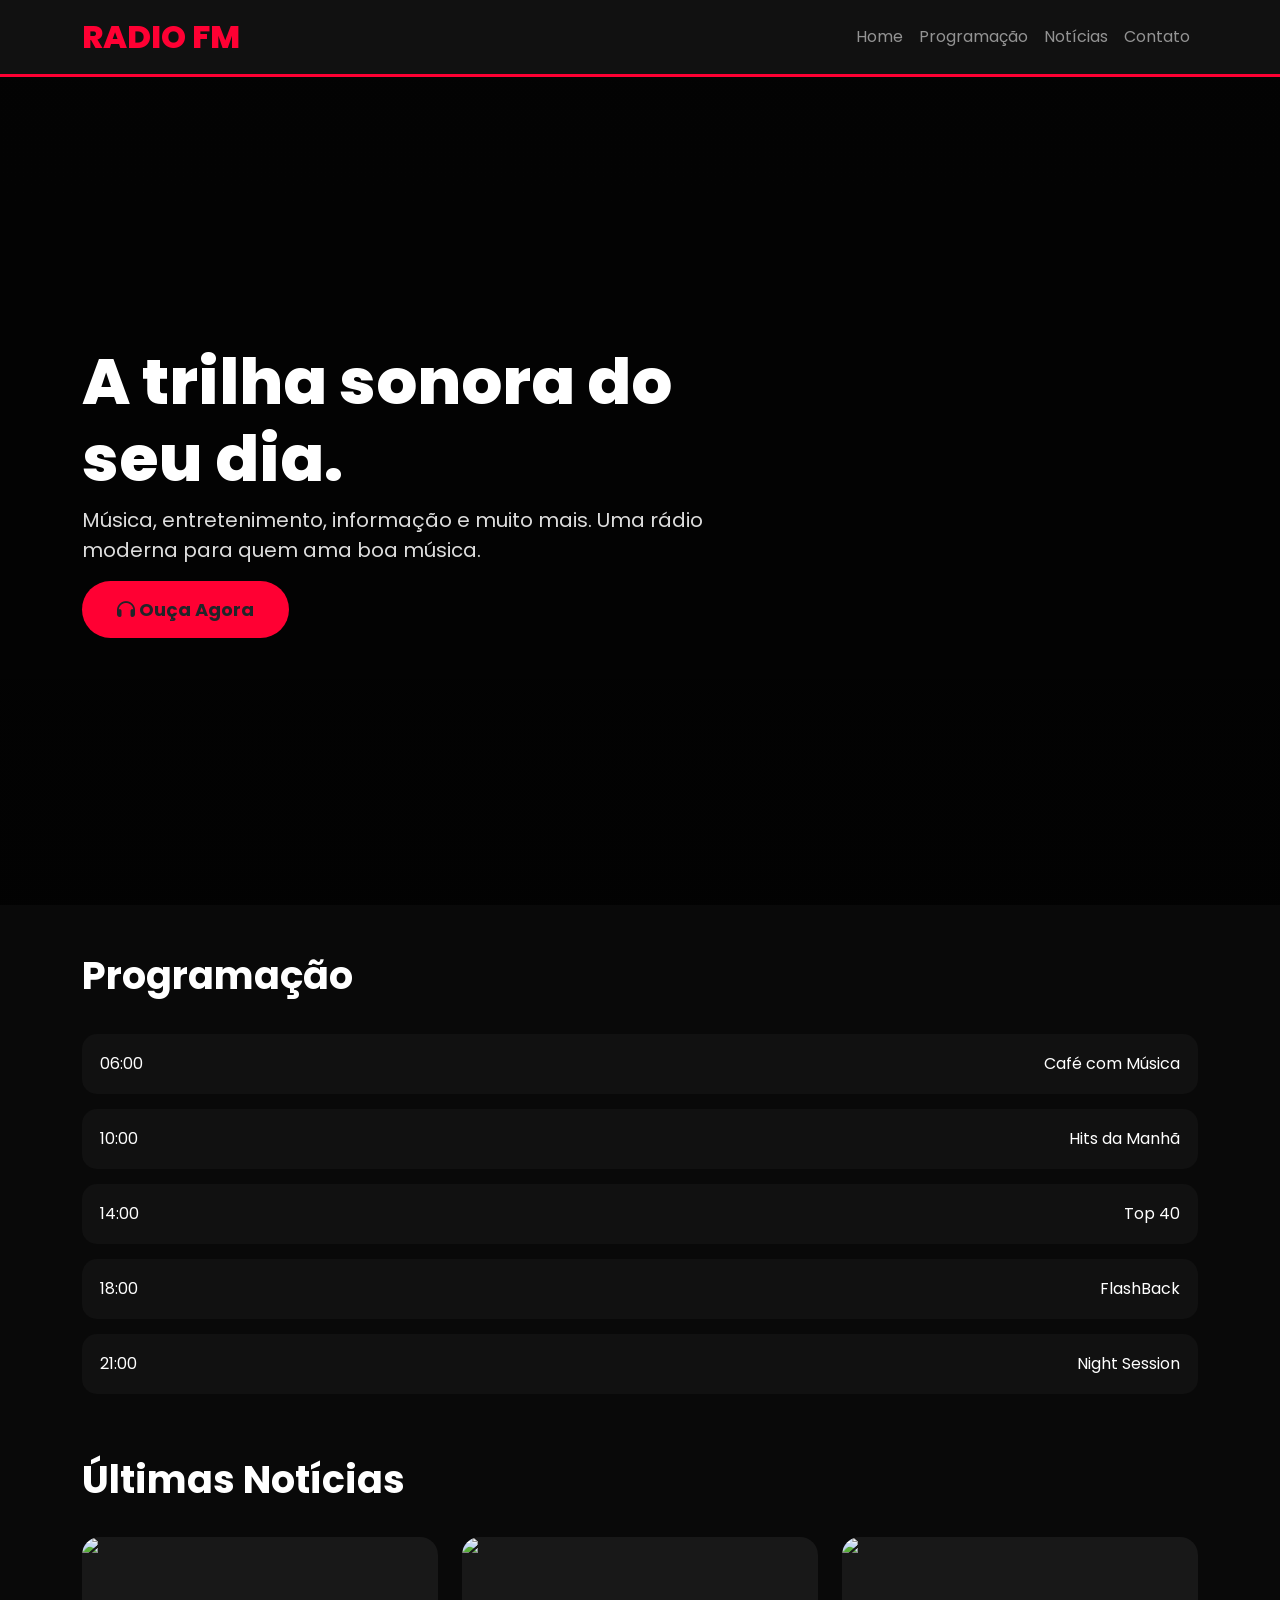
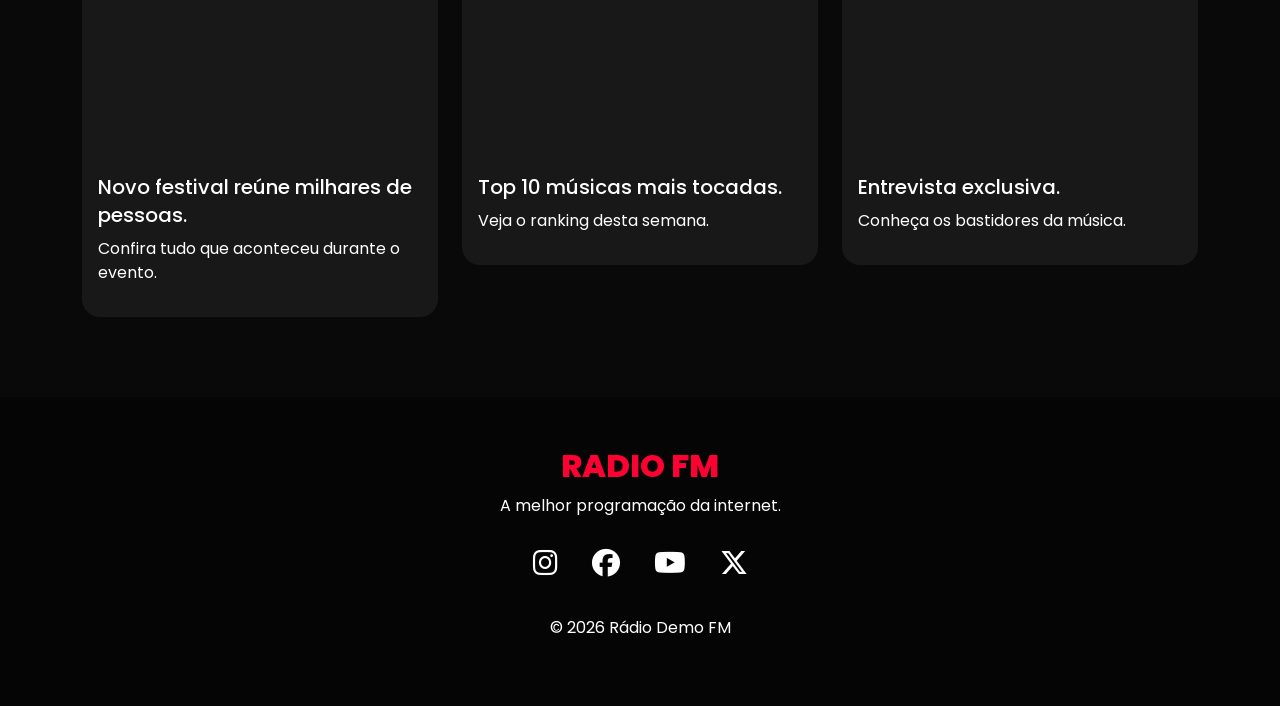
==== index.html @ 312b749b "Add initial HTML structure for Rádio Demo FM" ====
<!DOCTYPE html>
<html lang="pt-BR">
<head>
<meta charset="UTF-8">
<meta name="viewport" content="width=device-width, initial-scale=1.0">
<title>Rádio Demo FM</title>

<link href="https://cdn.jsdelivr.net/npm/bootstrap@5.3.7/dist/css/bootstrap.min.css" rel="stylesheet">
<link rel="stylesheet" href="https://cdnjs.cloudflare.com/ajax/libs/font-awesome/6.7.2/css/all.min.css">
<link href="https://fonts.googleapis.com/css2?family=Poppins:wght@300;400;600;700;800&display=swap" rel="stylesheet">

<style>

*{
margin:0;
padding:0;
box-sizing:border-box;
font-family:Poppins,sans-serif;
}

body{
background:#090909;
color:white;
}

a{
text-decoration:none;
color:white;
}

.navbar{
background:#111;
border-bottom:3px solid #ff0033;
}

.logo{
font-size:32px;
font-weight:800;
color:#ff0033;
}

.hero{

height:92vh;

background:
linear-gradient(rgba(0,0,0,.65),rgba(0,0,0,.75)),
url("https://images.unsplash.com/photo-1516280440614-37939bbacd81?w=1600") center/cover;

display:flex;
align-items:center;

}

.hero h1{

font-size:64px;
font-weight:800;

}

.hero p{

font-size:20px;
color:#ddd;

}

.btn-radio{

background:#ff0033;
border:none;
padding:15px 35px;
border-radius:50px;
font-weight:bold;
font-size:18px;
transition:.3s;

}

.btn-radio:hover{

transform:scale(1.05);
background:#ff2957;

}

.player{

background:#151515;
padding:30px;
border-radius:20px;
margin-top:-70px;
box-shadow:0 15px 40px rgba(0,0,0,.45);

}

.player h3{

font-size:22px;
margin-bottom:15px;

}

.play{

width:75px;
height:75px;
border-radius:50%;
background:#ff0033;
border:none;
font-size:28px;
color:white;

}

.status{

display:inline-block;
background:#00cc66;
padding:5px 15px;
border-radius:30px;
font-size:14px;

}

.section-title{

font-size:38px;
font-weight:700;
margin-bottom:35px;

}

.card-news{

background:#181818;
border:none;
border-radius:18px;
overflow:hidden;
transition:.35s;

}

.card-news:hover{

transform:translateY(-8px);

}

.card-news img{

height:200px;
object-fit:cover;

}

.card-body{

color:white;

}

.schedule{

background:#111;
padding:18px;
border-radius:15px;
margin-bottom:15px;
display:flex;
justify-content:space-between;

}

footer{

background:#050505;
padding:50px 0;
margin-top:80px;

}

.social i{

font-size:28px;
margin:15px;
transition:.3s;

}

.social i:hover{

color:#ff0033;
transform:scale(1.2);

}

    .card{
    transition:.35s;
    border-radius:18px;
    overflow:hidden;
}

.card:hover{
    transform:translateY(-8px);
    box-shadow:0 15px 40px rgba(255,0,60,.25)!important;
}

.card img{
    height:220px;
    object-fit:cover;
}

.card-title,
.card h5{
    line-height:1.4;
}

.badge{
    font-weight:500;
    padding:8px 14px;
    border-radius:30px;
}


</style>

</head>

<body>

<nav class="navbar navbar-expand-lg navbar-dark">

<div class="container">

<a class="navbar-brand logo" href="#">RADIO FM</a>

<button class="navbar-toggler" data-bs-toggle="collapse" data-bs-target="#menu">
<span class="navbar-toggler-icon"></span>
</button>

<div class="collapse navbar-collapse" id="menu">

<ul class="navbar-nav ms-auto">

<li class="nav-item"><a class="nav-link" href="ct.html">Home</a></li>
<li class="nav-item"><a class="nav-link" href="ct.html">Programação</a></li>
<li class="nav-item"><a class="nav-link" href="ct.html">Notícias</a></li>
<li class="nav-item"><a class="nav-link" href="ct.html">Contato</a></li>

</ul>

</div>

</div>

</nav>

<section class="hero">

<div class="container">

<div class="row">

<div class="col-lg-7">

<h1>A trilha sonora do seu dia.</h1>

<p>
Música, entretenimento, informação e muito mais.
Uma rádio moderna para quem ama boa música.
</p>

<button class="btn btn-radio" onclick="abrirPlayer()">
    <i class="fa-solid fa-headphones"></i>
    Ouça Agora
</button>

</div>

</div>

</div>

</section>


<section class="container py-5">

<h2 class="section-title">

Programação

</h2>

<div class="schedule">

<span>06:00</span>

<span>Café com Música</span>

</div>

<div class="schedule">

<span>10:00</span>

<span>Hits da Manhã</span>

</div>

<div class="schedule">

<span>14:00</span>

<span>Top 40</span>

</div>

<div class="schedule">

<span>18:00</span>

<span>FlashBack</span>

</div>

<div class="schedule">

<span>21:00</span>

<span>Night Session</span>

</div>

</section>

<section class="container">

<h2 class="section-title">

Últimas Notícias

</h2>

<div class="row g-4">

<div class="col-lg-4">

<div class="card card-news">

<img src="https://picsum.photos/600/400?1">

<div class="card-body">

<h5>Novo festival reúne milhares de pessoas.</h5>

<p>

Confira tudo que aconteceu durante o evento.

</p>

</div>

</div>

</div>

<div class="col-lg-4">

<div class="card card-news">

<img src="https://picsum.photos/600/400?2">

<div class="card-body">

<h5>Top 10 músicas mais tocadas.</h5>

<p>

Veja o ranking desta semana.

</p>

</div>

</div>

</div>

<div class="col-lg-4">

<div class="card card-news">

<img src="https://picsum.photos/600/400?3">

<div class="card-body">

<h5>Entrevista exclusiva.</h5>

<p>

Conheça os bastidores da música.

</p>

</div>

</div>

</div>

</div>

</section>

<footer>

<div class="container text-center">

<h3 class="logo">

RADIO FM

</h3>

<p>

A melhor programação da internet.

</p>

<div class="social">

<i class="fab fa-instagram"></i>

<i class="fab fa-facebook"></i>

<i class="fab fa-youtube"></i>

<i class="fab fa-x-twitter"></i>

</div>

<p class="mt-4">

© 2026 Rádio Demo FM

</p>

</div>

</footer>

<script>

const STREAM_URL="https://usa13.fastcast4u.com/proxy/radioativa?mp=/1";

const audio=document.getElementById("audio");

audio.src=STREAM_URL;

audio.volume=.5;

document.getElementById("volume").value=50;

document.getElementById("volume").oninput=function(){

audio.volume=this.value/100;

}

const btn=document.getElementById("play");

let tocando=false;

btn.onclick=function(){

if(!tocando){

audio.play();

btn.innerHTML='<i class="fa-solid fa-pause"></i>';

tocando=true;

}else{

audio.pause();

btn.innerHTML='<i class="fa-solid fa-play"></i>';

tocando=false;

}

}

const musicas=[

"Imagine Dragons • Believer",

"Coldplay • Adventure of a Lifetime",

"The Weeknd • Blinding Lights",

"Dua Lipa • Houdini",

"Maroon 5 • Sugar"

];

setInterval(()=>{

document.getElementById("music").innerHTML=

musicas[Math.floor(Math.random()*musicas.length)];

},8000);

function abrirPlayer() {

    window.open(
        "player2.html",
        "RadioPlayer",
        "width=430,height=720,resizable=yes"
    );

}

</script>

<script src="https://cdn.jsdelivr.net/npm/bootstrap@5.3.7/dist/js/bootstrap.bundle.min.js"></script>

</body>
</html>
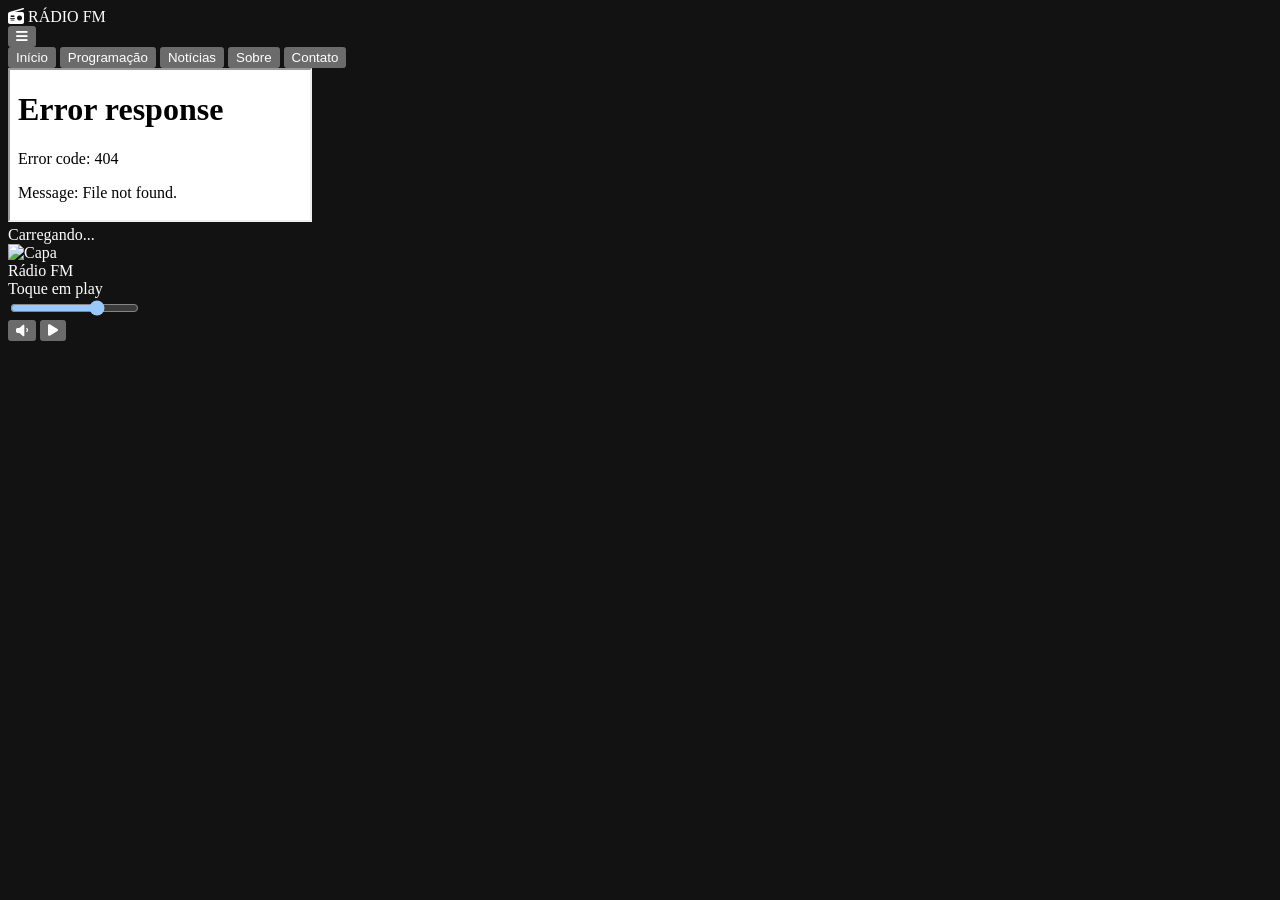
==== commit 61697459: "Add files via upload" ====
--- a/index.html
+++ b/index.html
@@ -2,536 +2,57 @@
 <html lang="pt-BR">
 <head>
 <meta charset="UTF-8">
-<meta name="viewport" content="width=device-width, initial-scale=1.0">
-<title>Rádio Demo FM</title>
-
-<link href="https://cdn.jsdelivr.net/npm/bootstrap@5.3.7/dist/css/bootstrap.min.css" rel="stylesheet">
+<meta name="viewport" content="width=device-width,initial-scale=1,viewport-fit=cover">
+<meta name="theme-color" content="#0d0d0d">
+<meta name="color-scheme" content="dark">
+<meta name="description" content="Rádio FM — ao vivo 24 horas por dia. Sua melhor companhia.">
+<meta name="keywords" content="rádio, fm, música, ao vivo, streaming, notícias">
+<meta name="robots" content="index,follow">
+<title>Rádio FM</title>
+<link rel="preconnect" href="https://fonts.googleapis.com">
+<link rel="preconnect" href="https://fonts.gstatic.com" crossorigin>
+<link href="https://fonts.googleapis.com/css2?family=Poppins:wght@300;400;500;600;700;800&display=swap" rel="stylesheet">
 <link rel="stylesheet" href="https://cdnjs.cloudflare.com/ajax/libs/font-awesome/6.7.2/css/all.min.css">
-<link href="https://fonts.googleapis.com/css2?family=Poppins:wght@300;400;600;700;800&display=swap" rel="stylesheet">
-
-<style>
-
-*{
-margin:0;
-padding:0;
-box-sizing:border-box;
-font-family:Poppins,sans-serif;
-}
-
-body{
-background:#090909;
-color:white;
-}
-
-a{
-text-decoration:none;
-color:white;
-}
-
-.navbar{
-background:#111;
-border-bottom:3px solid #ff0033;
-}
-
-.logo{
-font-size:32px;
-font-weight:800;
-color:#ff0033;
-}
-
-.hero{
-
-height:92vh;
-
-background:
-linear-gradient(rgba(0,0,0,.65),rgba(0,0,0,.75)),
-url("https://images.unsplash.com/photo-1516280440614-37939bbacd81?w=1600") center/cover;
-
-display:flex;
-align-items:center;
-
-}
-
-.hero h1{
-
-font-size:64px;
-font-weight:800;
-
-}
-
-.hero p{
-
-font-size:20px;
-color:#ddd;
-
-}
-
-.btn-radio{
-
-background:#ff0033;
-border:none;
-padding:15px 35px;
-border-radius:50px;
-font-weight:bold;
-font-size:18px;
-transition:.3s;
-
-}
-
-.btn-radio:hover{
-
-transform:scale(1.05);
-background:#ff2957;
-
-}
-
-.player{
-
-background:#151515;
-padding:30px;
-border-radius:20px;
-margin-top:-70px;
-box-shadow:0 15px 40px rgba(0,0,0,.45);
-
-}
-
-.player h3{
-
-font-size:22px;
-margin-bottom:15px;
-
-}
-
-.play{
-
-width:75px;
-height:75px;
-border-radius:50%;
-background:#ff0033;
-border:none;
-font-size:28px;
-color:white;
-
-}
-
-.status{
-
-display:inline-block;
-background:#00cc66;
-padding:5px 15px;
-border-radius:30px;
-font-size:14px;
-
-}
-
-.section-title{
-
-font-size:38px;
-font-weight:700;
-margin-bottom:35px;
-
-}
-
-.card-news{
-
-background:#181818;
-border:none;
-border-radius:18px;
-overflow:hidden;
-transition:.35s;
-
-}
-
-.card-news:hover{
-
-transform:translateY(-8px);
-
-}
-
-.card-news img{
-
-height:200px;
-object-fit:cover;
-
-}
-
-.card-body{
-
-color:white;
-
-}
-
-.schedule{
-
-background:#111;
-padding:18px;
-border-radius:15px;
-margin-bottom:15px;
-display:flex;
-justify-content:space-between;
-
-}
-
-footer{
-
-background:#050505;
-padding:50px 0;
-margin-top:80px;
-
-}
-
-.social i{
-
-font-size:28px;
-margin:15px;
-transition:.3s;
-
-}
-
-.social i:hover{
-
-color:#ff0033;
-transform:scale(1.2);
-
-}
-
-    .card{
-    transition:.35s;
-    border-radius:18px;
-    overflow:hidden;
-}
-
-.card:hover{
-    transform:translateY(-8px);
-    box-shadow:0 15px 40px rgba(255,0,60,.25)!important;
-}
-
-.card img{
-    height:220px;
-    object-fit:cover;
-}
-
-.card-title,
-.card h5{
-    line-height:1.4;
-}
-
-.badge{
-    font-weight:500;
-    padding:8px 14px;
-    border-radius:30px;
-}
-
-
-</style>
-
+<link rel="stylesheet" href="assets/css/variables.css">
+<link rel="stylesheet" href="assets/css/base.css">
+<link rel="stylesheet" href="assets/css/player-bar.css">
+<script src="assets/js/theme.js" data-src="data/theme.json"></script>
 </head>
-
 <body>
-
-<nav class="navbar navbar-expand-lg navbar-dark">
-
-<div class="container">
-
-<a class="navbar-brand logo" href="#">RADIO FM</a>
-
-<button class="navbar-toggler" data-bs-toggle="collapse" data-bs-target="#menu">
-<span class="navbar-toggler-icon"></span>
-</button>
-
-<div class="collapse navbar-collapse" id="menu">
-
-<ul class="navbar-nav ms-auto">
-
-<li class="nav-item"><a class="nav-link" href="ct.html">Home</a></li>
-<li class="nav-item"><a class="nav-link" href="ct.html">Programação</a></li>
-<li class="nav-item"><a class="nav-link" href="ct.html">Notícias</a></li>
-<li class="nav-item"><a class="nav-link" href="ct.html">Contato</a></li>
-
-</ul>
-
+<header>
+  <div class="brand"><i class="fa-solid fa-radio"></i> <span id="brandName">RÁDIO FM</span></div>
+  <button class="menu-toggle" id="menuToggle" aria-label="Abrir menu"><i class="fa-solid fa-bars"></i></button>
+  <nav class="main-nav" id="mainNav">
+    <button data-page="home.html" class="active">Início</button>
+    <button data-page="programacao.html">Programação</button>
+    <button data-page="noticias.html">Notícias</button>
+    <button data-page="sobre.html">Sobre</button>
+    <button data-page="contato.html">Contato</button>
+  </nav>
+</header>
+<main>
+  <iframe id="contentFrame" src="paginas/home.html" title="Conteúdo do site"></iframe>
+  <div class="frame-loading" id="frameLoading">Carregando...</div>
+</main>
+<div class="player-bar">
+  <div class="bar-cover">
+    <img id="barCover" src="https://images.unsplash.com/photo-1493225457124-a3eb161ffa5f?w=200" alt="Capa">
+  </div>
+  <div class="bar-info">
+    <div class="title" id="barTitle">Rádio FM</div>
+    <div class="status" id="barStatus"><span class="dot live-dot"></span><span class="text">Toque em play</span></div>
+  </div>
+  <div class="bar-volume">
+    <input type="range" id="barVolume" min="0" max="100" value="70" aria-label="Volume">
+  </div>
+  <div class="bar-controls">
+    <button class="bar-btn" id="muteBtn" aria-label="Silenciar"><i class="fa-solid fa-volume-low"></i></button>
+    <button class="bar-btn bar-play" id="playBtn" aria-label="Reproduzir" aria-pressed="false"><i class="fa-solid fa-play"></i></button>
+  </div>
 </div>
-
-</div>
-
-</nav>
-
-<section class="hero">
-
-<div class="container">
-
-<div class="row">
-
-<div class="col-lg-7">
-
-<h1>A trilha sonora do seu dia.</h1>
-
-<p>
-Música, entretenimento, informação e muito mais.
-Uma rádio moderna para quem ama boa música.
-</p>
-
-<button class="btn btn-radio" onclick="abrirPlayer()">
-    <i class="fa-solid fa-headphones"></i>
-    Ouça Agora
-</button>
-
-</div>
-
-</div>
-
-</div>
-
-</section>
-
-
-<section class="container py-5">
-
-<h2 class="section-title">
-
-Programação
-
-</h2>
-
-<div class="schedule">
-
-<span>06:00</span>
-
-<span>Café com Música</span>
-
-</div>
-
-<div class="schedule">
-
-<span>10:00</span>
-
-<span>Hits da Manhã</span>
-
-</div>
-
-<div class="schedule">
-
-<span>14:00</span>
-
-<span>Top 40</span>
-
-</div>
-
-<div class="schedule">
-
-<span>18:00</span>
-
-<span>FlashBack</span>
-
-</div>
-
-<div class="schedule">
-
-<span>21:00</span>
-
-<span>Night Session</span>
-
-</div>
-
-</section>
-
-<section class="container">
-
-<h2 class="section-title">
-
-Últimas Notícias
-
-</h2>
-
-<div class="row g-4">
-
-<div class="col-lg-4">
-
-<div class="card card-news">
-
-<img src="https://picsum.photos/600/400?1">
-
-<div class="card-body">
-
-<h5>Novo festival reúne milhares de pessoas.</h5>
-
-<p>
-
-Confira tudo que aconteceu durante o evento.
-
-</p>
-
-</div>
-
-</div>
-
-</div>
-
-<div class="col-lg-4">
-
-<div class="card card-news">
-
-<img src="https://picsum.photos/600/400?2">
-
-<div class="card-body">
-
-<h5>Top 10 músicas mais tocadas.</h5>
-
-<p>
-
-Veja o ranking desta semana.
-
-</p>
-
-</div>
-
-</div>
-
-</div>
-
-<div class="col-lg-4">
-
-<div class="card card-news">
-
-<img src="https://picsum.photos/600/400?3">
-
-<div class="card-body">
-
-<h5>Entrevista exclusiva.</h5>
-
-<p>
-
-Conheça os bastidores da música.
-
-</p>
-
-</div>
-
-</div>
-
-</div>
-
-</div>
-
-</section>
-
-<footer>
-
-<div class="container text-center">
-
-<h3 class="logo">
-
-RADIO FM
-
-</h3>
-
-<p>
-
-A melhor programação da internet.
-
-</p>
-
-<div class="social">
-
-<i class="fab fa-instagram"></i>
-
-<i class="fab fa-facebook"></i>
-
-<i class="fab fa-youtube"></i>
-
-<i class="fab fa-x-twitter"></i>
-
-</div>
-
-<p class="mt-4">
-
-© 2026 Rádio Demo FM
-
-</p>
-
-</div>
-
-</footer>
-
-<script>
-
-const STREAM_URL="https://usa13.fastcast4u.com/proxy/radioativa?mp=/1";
-
-const audio=document.getElementById("audio");
-
-audio.src=STREAM_URL;
-
-audio.volume=.5;
-
-document.getElementById("volume").value=50;
-
-document.getElementById("volume").oninput=function(){
-
-audio.volume=this.value/100;
-
-}
-
-const btn=document.getElementById("play");
-
-let tocando=false;
-
-btn.onclick=function(){
-
-if(!tocando){
-
-audio.play();
-
-btn.innerHTML='<i class="fa-solid fa-pause"></i>';
-
-tocando=true;
-
-}else{
-
-audio.pause();
-
-btn.innerHTML='<i class="fa-solid fa-play"></i>';
-
-tocando=false;
-
-}
-
-}
-
-const musicas=[
-
-"Imagine Dragons • Believer",
-
-"Coldplay • Adventure of a Lifetime",
-
-"The Weeknd • Blinding Lights",
-
-"Dua Lipa • Houdini",
-
-"Maroon 5 • Sugar"
-
-];
-
-setInterval(()=>{
-
-document.getElementById("music").innerHTML=
-
-musicas[Math.floor(Math.random()*musicas.length)];
-
-},8000);
-
-function abrirPlayer() {
-
-    window.open(
-        "player2.html",
-        "RadioPlayer",
-        "width=430,height=720,resizable=yes"
-    );
-
-}
-
-</script>
-
-<script src="https://cdn.jsdelivr.net/npm/bootstrap@5.3.7/dist/js/bootstrap.bundle.min.js"></script>
-
+<audio id="radio" preload="none">
+  <source src="https://usa13.fastcast4u.com/proxy/radioativa?mp=/1" type="audio/mpeg">
+</audio>
+<script src="assets/js/player-bar.js"></script>
 </body>
 </html>
